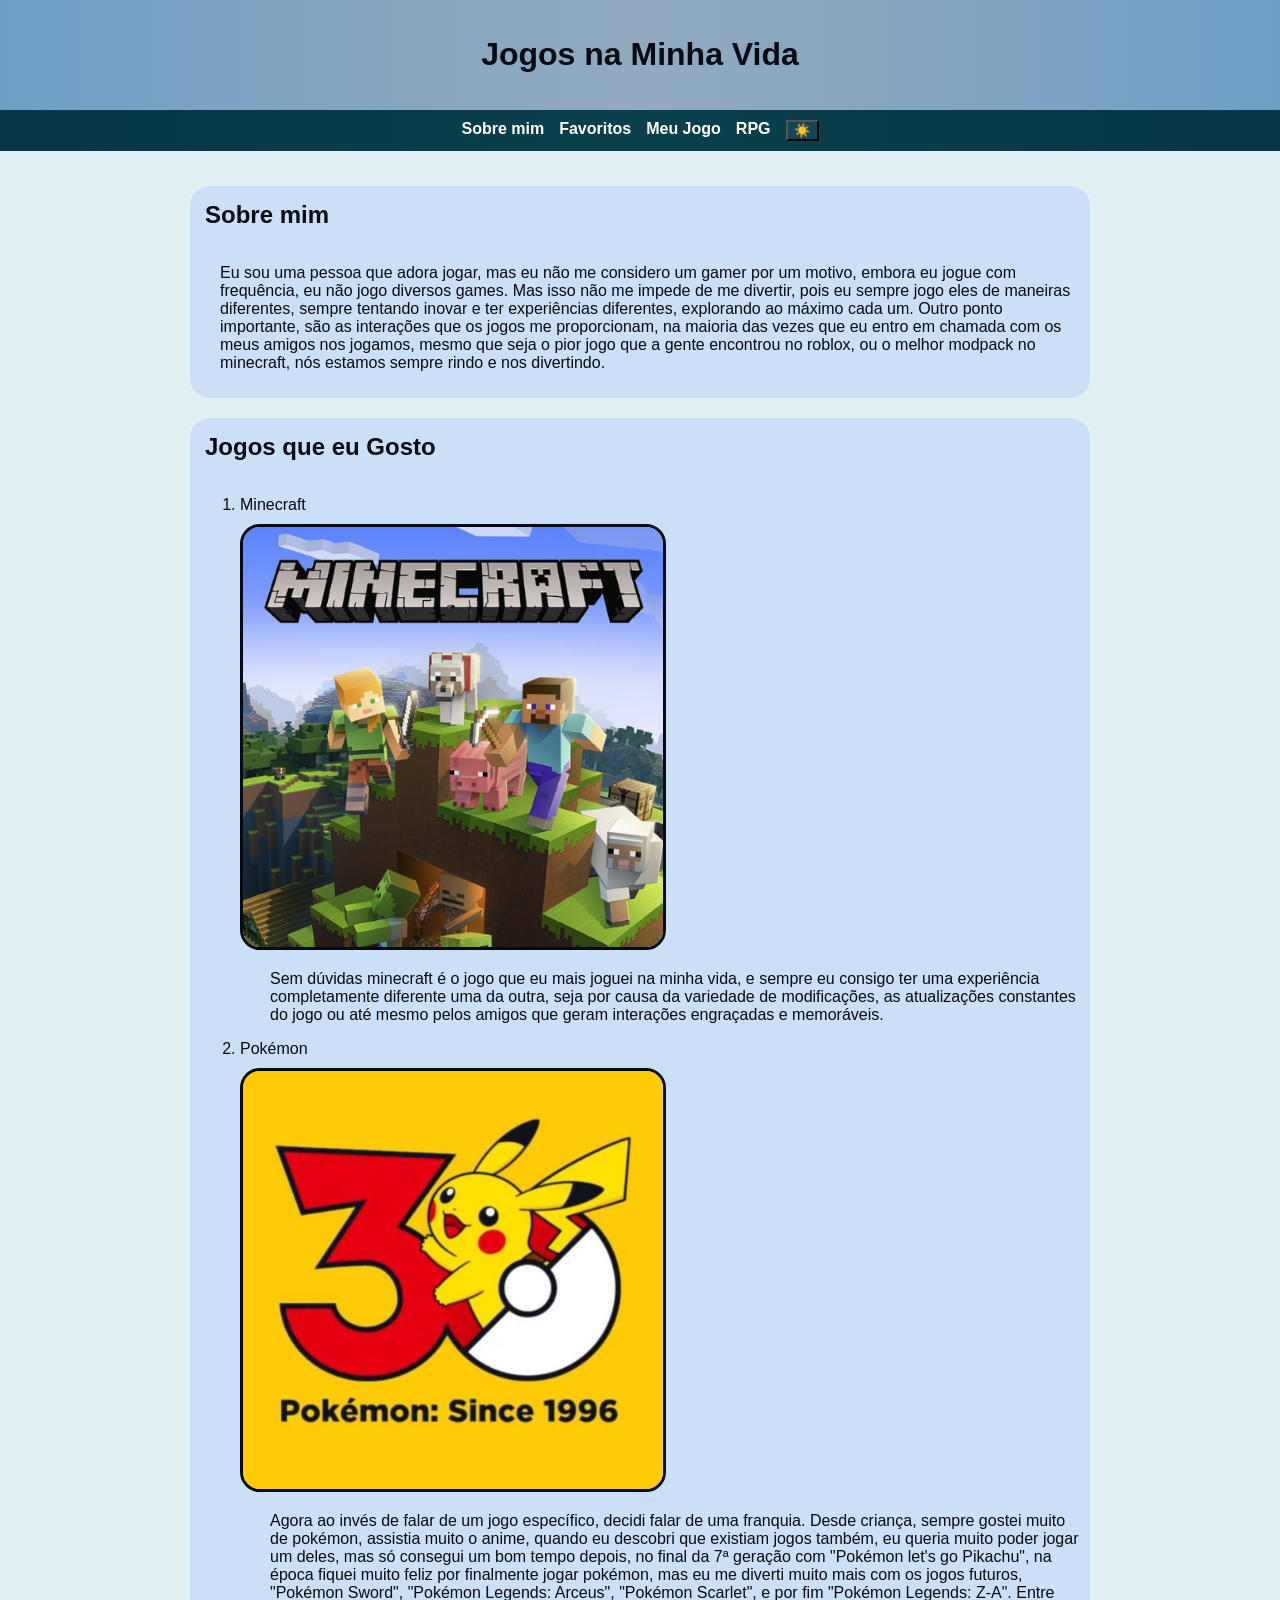
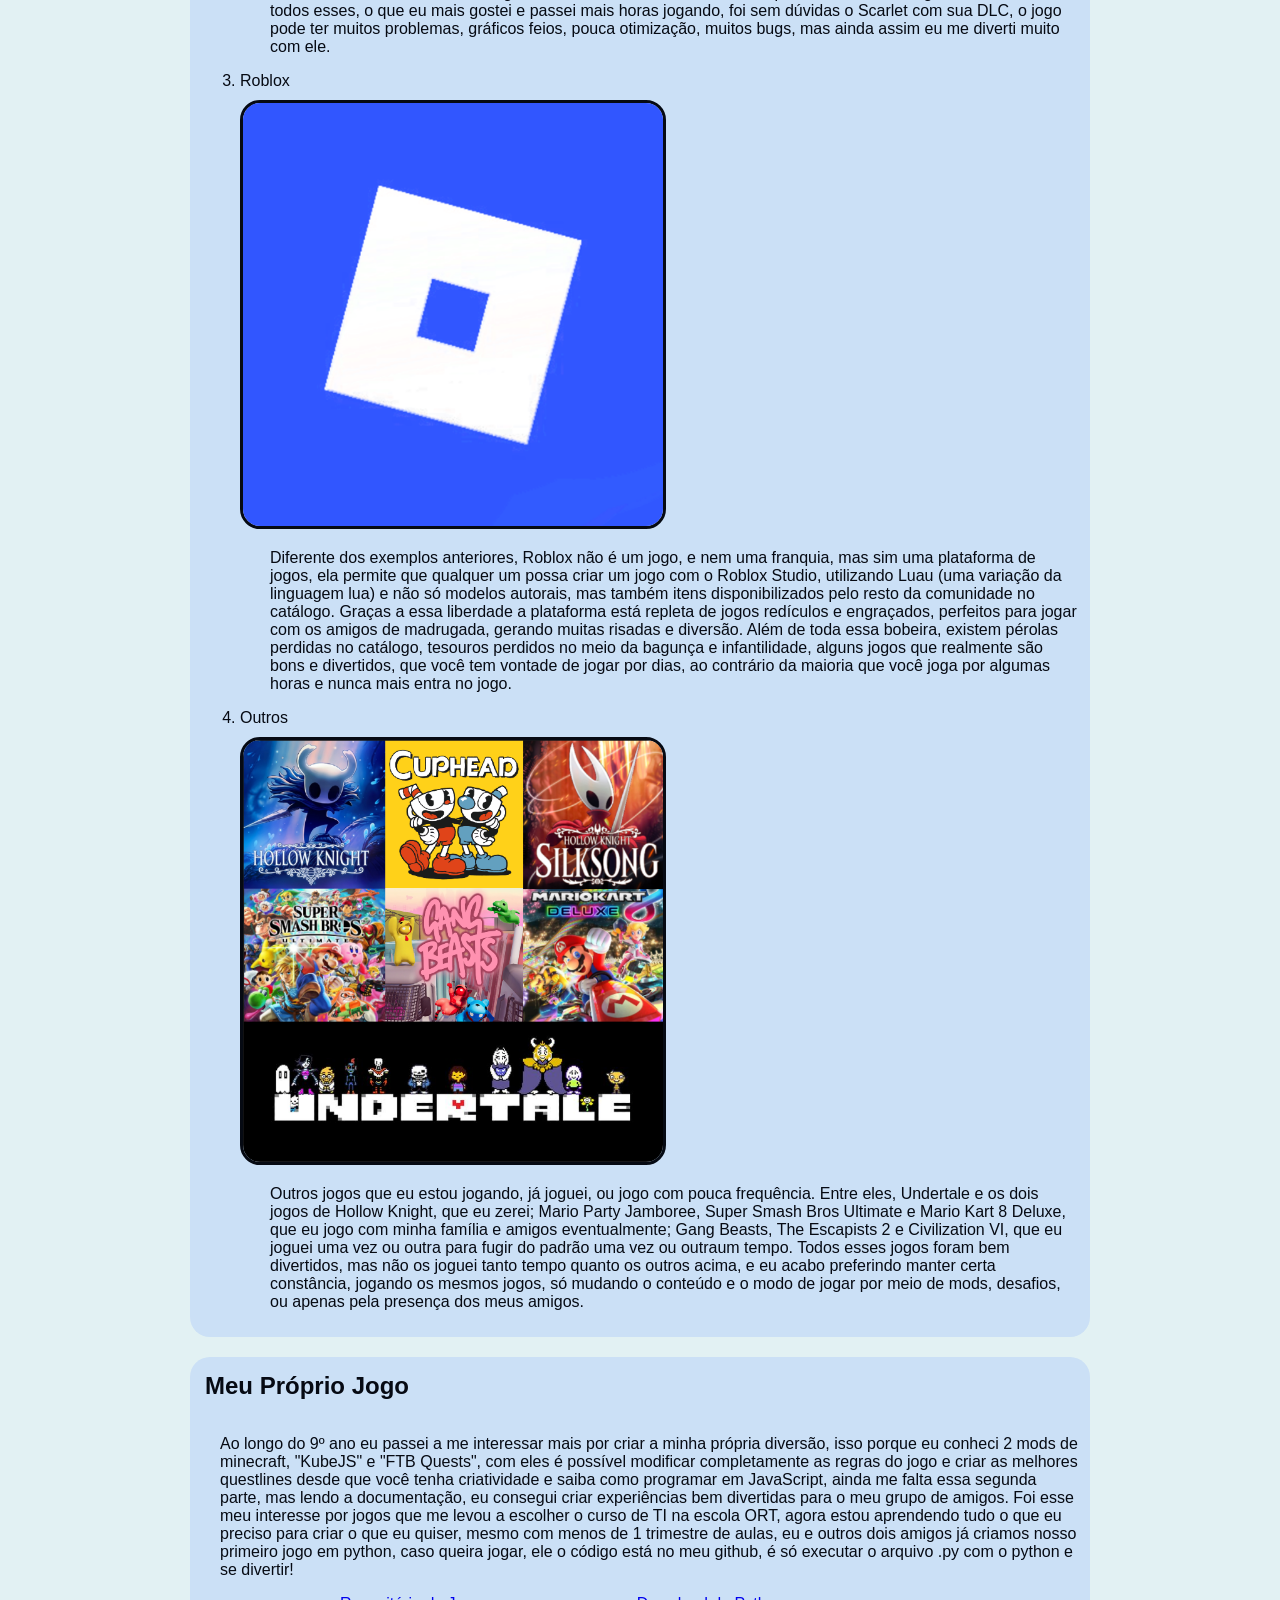
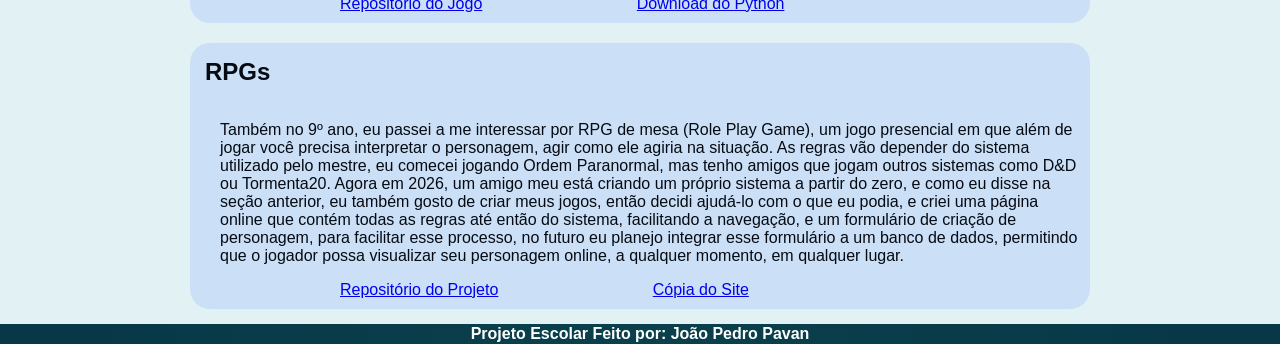
==== index.html @ f002092a "Add files via upload" ====
<!DOCTYPE html>
<html lang="pt-br">
<head>
    <meta charset="UTF-8">
    <meta name="viewport" content="width=device-width, initial-scale=1.0">
    <link rel="stylesheet" href="css/style.css">
    <title>Jogos</title>
</head>
<body>
    <header>
        <h1>Jogos na Minha Vida</h1>
    </header>

    <nav>
        <a href="#sobre">Sobre mim</a>
        <a href="#preferencias">Favoritos</a>
        <a href="#meu_jogo">Meu Jogo</a>
        <a href="#rpg">RPG</a>
        <button class="theme">☀️</button>
    </nav>

    <main>
        <section id="sobre">
            <h2>Sobre mim</h2>
            <p>
                Eu sou uma pessoa que adora jogar, mas eu não me considero um gamer por um motivo, embora eu jogue com frequência, eu não jogo diversos games. Mas isso não me impede de 
                me divertir, pois eu sempre jogo eles de maneiras diferentes, sempre tentando inovar e ter experiências diferentes, explorando ao máximo cada um. Outro ponto importante, são
                as interações que os jogos me proporcionam, na maioria das vezes que eu entro em chamada com os meus amigos nos jogamos, mesmo que seja o pior jogo que a gente encontrou no roblox,
                ou o melhor modpack no minecraft, nós estamos sempre rindo e nos divertindo.
            </p>
        </section>

        <section id="preferencias">
            <h2>Jogos que eu Gosto</h2>
            <ol>
                <li>Minecraft</li>
                <img id="mine" src="imagem/Mine.png" alt="Minecraft">
                <p>
                    Sem dúvidas minecraft é o jogo que eu mais joguei na minha vida, e sempre eu consigo ter uma experiência completamente diferente uma da outra, seja por causa da 
                    variedade de modificações, as atualizações constantes do jogo ou até mesmo pelos amigos que geram interações engraçadas e memoráveis.
                </p>

                <li>Pokémon</li>
                <img id="pkmn" src="imagem/Pkmn.png" alt="Pokémon">
                <p>
                    Agora ao invés de falar de um jogo específico, decidi falar de uma franquia. Desde criança, sempre gostei muito de pokémon, assistia muito o anime, quando eu 
                    descobri que existiam jogos também, eu queria muito poder jogar um deles, mas só consegui um bom tempo depois, no final da 7ª geração com "Pokémon let's go Pikachu", na 
                    época fiquei muito feliz por finalmente jogar pokémon, mas eu me diverti muito mais com os jogos futuros, "Pokémon Sword", "Pokémon Legends: Arceus", "Pokémon 
                    Scarlet", e por fim "Pokémon Legends: Z-A". Entre todos esses, o que eu mais gostei e passei mais horas jogando, foi sem dúvidas o Scarlet com sua DLC, o jogo 
                    pode ter muitos problemas, gráficos feios, pouca otimização, muitos bugs, mas ainda assim eu me diverti muito com ele.
                </p>

                <li>Roblox</li>
                <img id="robux" src="imagem/Robux.png" alt="Roblox">
                <p>
                    Diferente dos exemplos anteriores, Roblox não é um jogo, e nem uma franquia, mas sim uma plataforma de jogos, ela permite que qualquer um possa criar um jogo com 
                    o Roblox Studio, utilizando Luau (uma variação da linguagem lua) e não só modelos autorais, mas também itens disponibilizados pelo resto da comunidade no catálogo. 
                    Graças a essa liberdade a plataforma está repleta de jogos redículos e engraçados, perfeitos para jogar com os amigos de madrugada, gerando muitas risadas e 
                    diversão. Além de toda essa bobeira, existem pérolas perdidas no catálogo, tesouros perdidos no meio da bagunça e infantilidade, alguns jogos que realmente são 
                    bons e divertidos, que você tem vontade de jogar por dias, ao contrário da maioria que você joga por algumas horas e nunca mais entra no jogo. 
                </p>

                <li>Outros</li>
                <img src="imagem/Outros.png" alt="Outros">
                <p>
                    Outros jogos que eu estou jogando, já joguei, ou jogo com pouca frequência. Entre eles, Undertale e os dois jogos de Hollow Knight, que eu zerei; Mario Party Jamboree, 
                    Super Smash Bros Ultimate e Mario Kart 8 Deluxe, que eu jogo com minha família e amigos eventualmente; Gang Beasts, The Escapists 2 e Civilization VI, que eu joguei uma 
                    vez ou outra para fugir do padrão uma vez ou outraum tempo. Todos esses jogos foram bem divertidos, mas não os joguei tanto tempo quanto os outros acima, e eu acabo 
                    preferindo manter certa constância, jogando os mesmos jogos, só mudando o conteúdo e o modo de jogar por meio de mods, desafios, ou apenas pela presença dos meus amigos.
                </p>
            </ol>
        </section>

        <section id="meu_jogo">
            <h2>Meu Próprio Jogo</h2>
            <p>
                Ao longo do 9º ano eu passei a me interessar mais por criar a minha própria diversão, isso porque eu conheci 2 mods de minecraft, "KubeJS" e "FTB Quests", com eles é possível 
                modificar completamente as regras do jogo e criar as melhores questlines desde que você tenha criatividade e saiba como programar em JavaScript, ainda me falta essa segunda 
                parte, mas lendo a documentação, eu consegui criar experiências bem divertidas para o meu grupo de amigos. Foi esse meu interesse por jogos que me levou a escolher o curso de 
                TI na escola ORT, agora estou aprendendo tudo o que eu preciso para criar o que eu quiser, mesmo com menos de 1 trimestre de aulas, eu e outros dois amigos já criamos nosso 
                primeiro jogo em python, caso queira jogar, ele o código está no meu github, é só executar o arquivo .py com o python e se divertir!
            </p>
            <a class="link" href="https://github.com/joaopavan-ort/N3">Repositório do Jogo</a>
            <a class="link" href="https://www.python.org/downloads/">Download do Python</a>
        </section>

        <section id="rpg">
            <h2>RPGs</h2>
            <p>
                Também no 9º ano, eu passei a me interessar por RPG de mesa (Role Play Game), um jogo presencial em que além de jogar você precisa interpretar o personagem, 
                agir como ele agiria na situação. As regras vão depender do sistema utilizado pelo mestre, eu comecei jogando Ordem Paranormal, mas tenho amigos que jogam outros 
                sistemas como D&D ou Tormenta20. Agora em 2026, um amigo meu está criando um próprio sistema a partir do zero, e como eu disse na seção anterior, eu também gosto 
                de criar meus jogos, então decidi ajudá-lo com o que eu podia, e criei uma página online que contém todas as regras até então do sistema, facilitando a navegação, 
                e um formulário de criação de personagem, para facilitar esse processo, no futuro eu planejo integrar esse formulário a um banco de dados, permitindo que o jogador possa 
                visualizar seu personagem online, a qualquer momento, em qualquer lugar.
            </p>
            <a class="link" href="https://github.com/joaopavan-pv/Volfatum">Repositório do Projeto</a>
            <a class="link" href="volfatum.html"> Cópia do Site</a>
        </section>
    </main>

    <footer>Projeto Escolar Feito por:  João Pedro Pavan</footer>

    <script>
        const section = document.querySelectorAll("section")
        const tema = document.querySelector(".theme")
        tema.addEventListener("click", () => {
            tema.classList.toggle("active");
            tema.innerText = tema.classList.contains("active") ? "🌙" : "☀️";
            document.body.classList.toggle("dark");
            section.forEach(function(secao) {
                secao.classList.toggle("dark");
            });
        })

        const mineImage = document.querySelector("#mine");
        mineImage.onclick = () => {
        const mySrc = mineImage.getAttribute("src");
        if (mySrc === "imagem/Mine.png") {
            mineImage.setAttribute("src", "imagem/Mine2.png");
        } else {
            mineImage.setAttribute("src", "imagem/Mine.png");
        }
        };

        const pokeImage = document.querySelector("#pkmn");
        pokeImage.onclick = () => {
        const mySrc = pokeImage.getAttribute("src");
        if (mySrc === "imagem/Pkmn.png") {
            pokeImage.setAttribute("src", "imagem/Pkmn2.png");
        } else {
            pokeImage.setAttribute("src", "imagem/Pkmn.png");
        }
        };

        const robuxImage = document.querySelector("#robux");
        robuxImage.onclick = () => {
        const mySrc = robuxImage.getAttribute("src");
        if (mySrc === "imagem/Robux.png") {
            robuxImage.setAttribute("src", "imagem/Robux2.png");
        } else {
            robuxImage.setAttribute("src", "imagem/Robux.png");
        }
        };
    </script>
</body>
</html>
---- css/style.css ----
body {
    font-family: 'Arial', sans-serif;
    margin: 0;
    padding: 0;
    background-color: #e2f1f3;
    color: #060a13;
}

section {
    background-color: #cbe0f6;
    border-radius: 20px;
    padding-bottom: 10px;
    padding-right: 10px;
}

/* 🌙 modo escuro */
body.dark {
    background-color: rgb(11, 13, 24);
    color: #f1f5f9;
}

section.dark {
    background-color: #1E3F61;
    color: #f1f5f9;
}

/* Header */
header {
    background: linear-gradient(90deg, #6F9EC4, #92AABF, #6F9EC4);
    text-align: center;
    padding: 15px;
    color: #060a13;
}

/* Footer */
footer {
    background: linear-gradient(90deg, #083747, #0a404c, #083747);
    text-align: center;
    padding: 1px;
    color: white;
    text-decoration: none;
    font-weight: bold;
}

/* Menu */
nav {
    background: linear-gradient(90deg, #083747, #0a404c, #083747);
    display: flex;
    justify-content: center;
    gap: 15px;
    padding: 10px;
}

button {
    background: #124759;
}

nav a {
    color: white;
    text-decoration: none;
    font-weight: bold;
}

nav a:hover {
    color: #38bdf8; /* efeito ao passar o mouse */
}

/* Conteúdo */
main {
    padding: 15px;
}

img {
    border-radius: 20px;
    border-style: solid;
    width: 50%;
    transition: 0.5s;
    background-color: #060a13;
}

img:hover {
    transform: scale(1.025);
}

p {
    padding-left: 30px;
}

h2 {
    padding: 15px;
}

.divisoria {
    background: linear-gradient(90deg, #21c7ff, #8be2ff, #21c7ff);
    color: #21c7ff;
    width: 211.3%;
    margin-left: -220px;
}

/* lista */
ol {
    padding-left: 50px;
}
li {
    margin-top: 10px;
    margin-bottom: 10px;
}

.link {
    margin-left: 150px;
}

/* 📱 TABLET */
@media (min-width: 768px) {
    .container {
        flex-direction: row;
        justify-content: center;
    }
}

/* 💻 DESKTOP */
@media (min-width: 1024px) {
    main {
        max-width: 900px;
        margin: auto;
    }
}
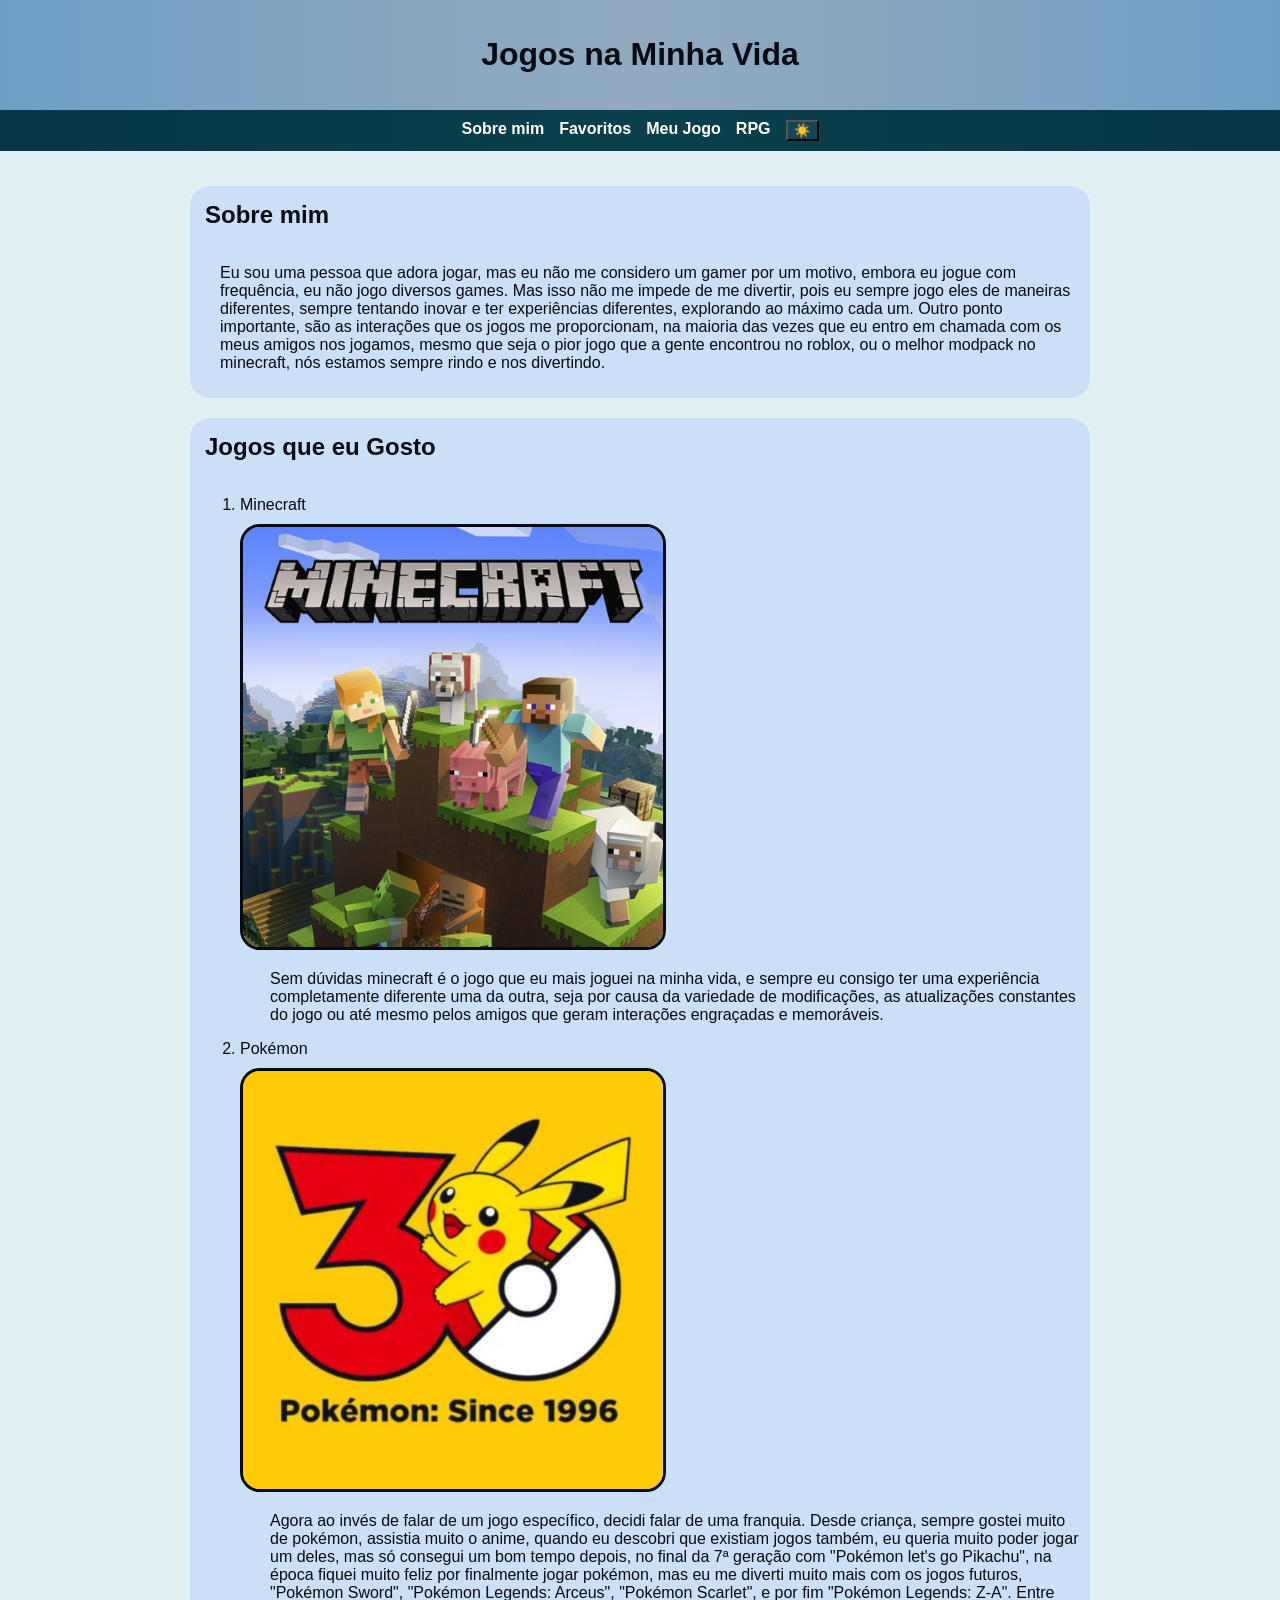
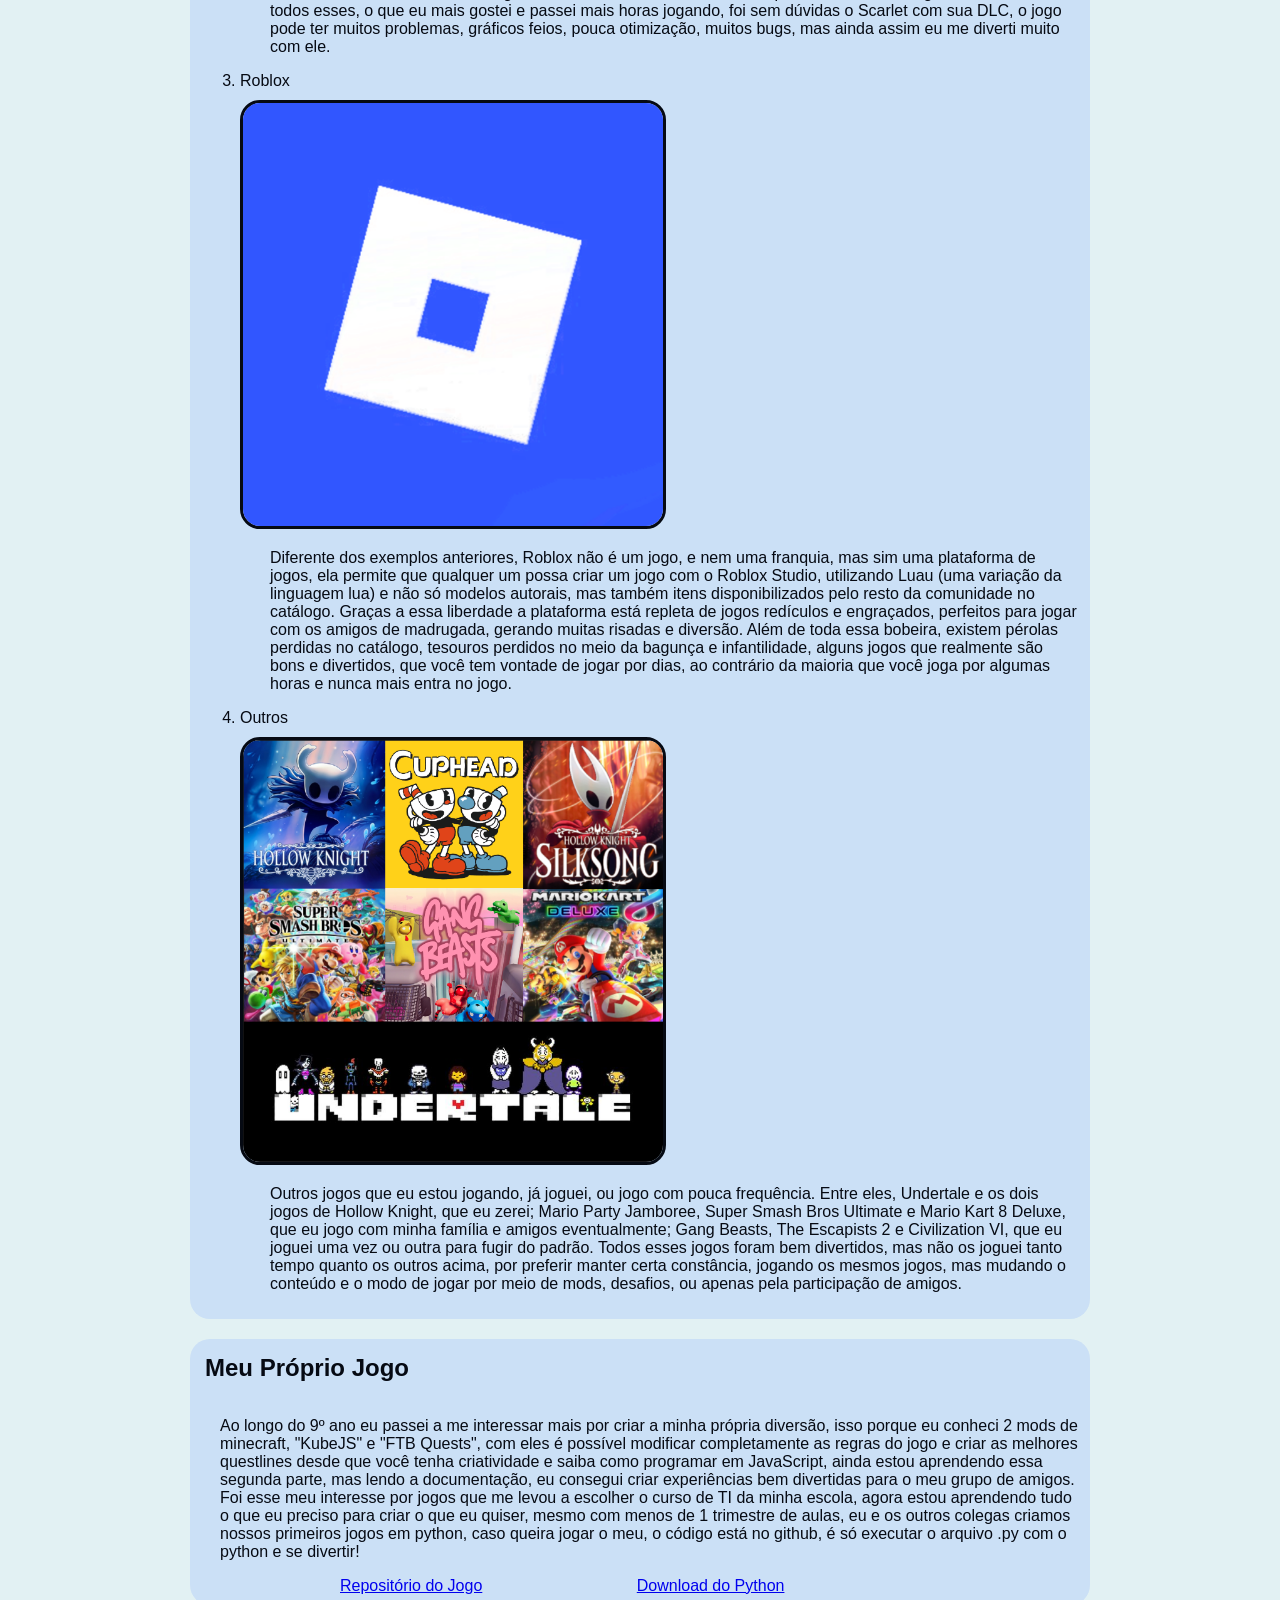
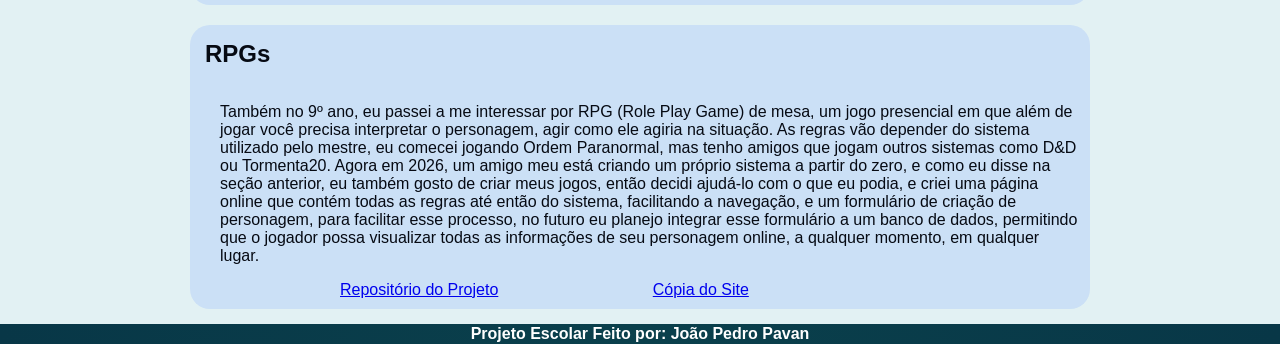
==== commit fa16f0fe: "Update index.html" ====
--- a/index.html
+++ b/index.html
@@ -65,8 +65,8 @@
                 <p>
                     Outros jogos que eu estou jogando, já joguei, ou jogo com pouca frequência. Entre eles, Undertale e os dois jogos de Hollow Knight, que eu zerei; Mario Party Jamboree, 
                     Super Smash Bros Ultimate e Mario Kart 8 Deluxe, que eu jogo com minha família e amigos eventualmente; Gang Beasts, The Escapists 2 e Civilization VI, que eu joguei uma 
-                    vez ou outra para fugir do padrão uma vez ou outraum tempo. Todos esses jogos foram bem divertidos, mas não os joguei tanto tempo quanto os outros acima, e eu acabo 
-                    preferindo manter certa constância, jogando os mesmos jogos, só mudando o conteúdo e o modo de jogar por meio de mods, desafios, ou apenas pela presença dos meus amigos.
+                    vez ou outra para fugir do padrão. Todos esses jogos foram bem divertidos, mas não os joguei tanto tempo quanto os outros acima, por 
+                    preferir manter certa constância, jogando os mesmos jogos, mas mudando o conteúdo e o modo de jogar por meio de mods, desafios, ou apenas pela participação de amigos.
                 </p>
             </ol>
         </section>
@@ -75,10 +75,10 @@
             <h2>Meu Próprio Jogo</h2>
             <p>
                 Ao longo do 9º ano eu passei a me interessar mais por criar a minha própria diversão, isso porque eu conheci 2 mods de minecraft, "KubeJS" e "FTB Quests", com eles é possível 
-                modificar completamente as regras do jogo e criar as melhores questlines desde que você tenha criatividade e saiba como programar em JavaScript, ainda me falta essa segunda 
+                modificar completamente as regras do jogo e criar as melhores questlines desde que você tenha criatividade e saiba como programar em JavaScript, ainda estou aprendendo essa segunda 
                 parte, mas lendo a documentação, eu consegui criar experiências bem divertidas para o meu grupo de amigos. Foi esse meu interesse por jogos que me levou a escolher o curso de 
-                TI na escola ORT, agora estou aprendendo tudo o que eu preciso para criar o que eu quiser, mesmo com menos de 1 trimestre de aulas, eu e outros dois amigos já criamos nosso 
-                primeiro jogo em python, caso queira jogar, ele o código está no meu github, é só executar o arquivo .py com o python e se divertir!
+                TI da minha escola, agora estou aprendendo tudo o que eu preciso para criar o que eu quiser, mesmo com menos de 1 trimestre de aulas, eu e os outros colegas criamos nossos 
+                primeiros jogos em python, caso queira jogar o meu, o código está no github, é só executar o arquivo .py com o python e se divertir!
             </p>
             <a class="link" href="https://github.com/joaopavan-ort/N3">Repositório do Jogo</a>
             <a class="link" href="https://www.python.org/downloads/">Download do Python</a>
@@ -87,12 +87,12 @@
         <section id="rpg">
             <h2>RPGs</h2>
             <p>
-                Também no 9º ano, eu passei a me interessar por RPG de mesa (Role Play Game), um jogo presencial em que além de jogar você precisa interpretar o personagem, 
+                Também no 9º ano, eu passei a me interessar por RPG (Role Play Game) de mesa, um jogo presencial em que além de jogar você precisa interpretar o personagem, 
                 agir como ele agiria na situação. As regras vão depender do sistema utilizado pelo mestre, eu comecei jogando Ordem Paranormal, mas tenho amigos que jogam outros 
                 sistemas como D&D ou Tormenta20. Agora em 2026, um amigo meu está criando um próprio sistema a partir do zero, e como eu disse na seção anterior, eu também gosto 
                 de criar meus jogos, então decidi ajudá-lo com o que eu podia, e criei uma página online que contém todas as regras até então do sistema, facilitando a navegação, 
                 e um formulário de criação de personagem, para facilitar esse processo, no futuro eu planejo integrar esse formulário a um banco de dados, permitindo que o jogador possa 
-                visualizar seu personagem online, a qualquer momento, em qualquer lugar.
+                visualizar todas as informações de seu personagem online, a qualquer momento, em qualquer lugar.
             </p>
             <a class="link" href="https://github.com/joaopavan-pv/Volfatum">Repositório do Projeto</a>
             <a class="link" href="volfatum.html"> Cópia do Site</a>
@@ -144,4 +144,4 @@
         };
     </script>
 </body>
-</html>+</html>
--- a/css/style.css
+++ b/css/style.css
@@ -4,6 +4,10 @@
     padding: 0;
     background-color: #e2f1f3;
     color: #060a13;
+}
+
+button {
+    background: #124759;
 }
 
 section {
